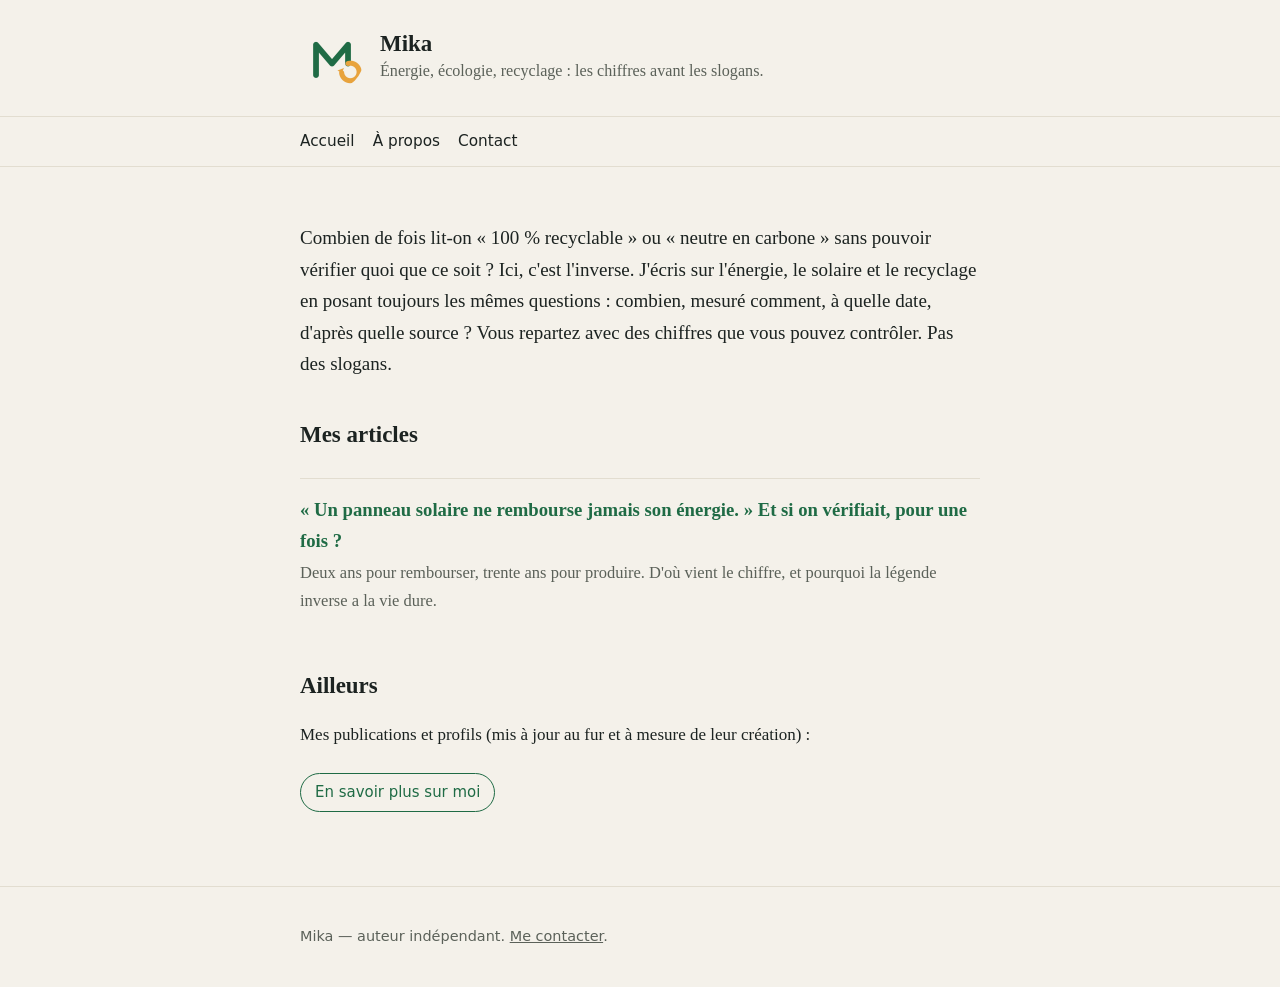
==== index.html @ 272d7c2d "À propos + chapô accueil réécrits dans la voix réelle de l'auteur (calibration) — CV~0.71" ====
<!doctype html>
<html lang="fr">
<head>
<meta charset="utf-8">
<meta name="viewport" content="width=device-width, initial-scale=1">
<title>Mika — énergie, écologie, ressources</title>
<meta name="description" content="Mika, consultant indépendant. J'écris sur l'énergie, le photovoltaïque et le recyclage : la surconsommation des ressources, chiffres et sources à l'appui.">
<link rel="canonical" href="https://mika-energie.github.io/">
<link rel="icon" href="/assets/favicon-32.png" sizes="32x32">
<link rel="stylesheet" href="/assets/style.css">
<!-- Entité canonique Mika. sameAs ne liste QUE les profils RÉELS (R5) : on ajoutera
     Gravatar/Substack/Medium/About.me ici DÈS qu'ils existent, simultanément partout. -->
<script type="application/ld+json">
{
  "@context": "https://schema.org",
  "@graph": [
    {
      "@type": "Person",
      "@id": "https://mika-energie.github.io#person",
      "name": "Mika",
      "url": "https://mika-energie.github.io",
      "image": "https://mika-energie.github.io/assets/avatar-512.png",
      "description": "Consultant indépendant — énergie, énergies renouvelables, photovoltaïque, écologie, recyclage, économie circulaire et surconsommation des ressources. Le véhicule hors d'usage comme cas concret.",
      "knowsAbout": ["énergie","énergies renouvelables","photovoltaïque","écologie","recyclage","économie circulaire","surconsommation des ressources","véhicules hors d'usage"],
      "sameAs": ["https://mika-energie.github.io"]
    },
    {
      "@type": "WebSite",
      "@id": "https://mika-energie.github.io#website",
      "url": "https://mika-energie.github.io",
      "name": "Mika — énergie, écologie, ressources",
      "author": {"@id": "https://mika-energie.github.io#person"},
      "inLanguage": "fr"
    }
  ]
}
</script>
<meta property="og:type" content="website">
<meta property="og:site_name" content="Mika">
<meta property="og:title" content="Mika — énergie, écologie, ressources">
<meta property="og:description" content="Mika, consultant indépendant. J'écris sur l'énergie, le photovoltaïque et le recyclage : la surconsommation des ressources, chiffres et sources à l'appui.">
<meta property="og:url" content="https://mika-energie.github.io/">
<meta property="og:image" content="https://mika-energie.github.io/assets/avatar-512.png">
<meta property="og:locale" content="fr_FR">
<meta name="twitter:card" content="summary">
</head>
<body>
<header class="site"><div class="wrap">
  <img src="/assets/avatar-512.png" alt="Mika" width="64" height="64">
  <div><div class="name">Mika</div>
  <div class="tag">Énergie, écologie, recyclage : les chiffres avant les slogans.</div></div>
</div></header>
<nav class="top"><div class="wrap">
  <a href="/">Accueil</a><a href="/a-propos/">À propos</a><a href="/contact/">Contact</a>
</div></nav>

<main><div class="wrap">
  <p class="lead">Combien de fois lit-on « 100 % recyclable » ou « neutre en carbone » sans pouvoir vérifier quoi que ce soit ? Ici, c'est l'inverse. J'écris sur l'énergie, le solaire et le recyclage en posant toujours les mêmes questions : combien, mesuré comment, à quelle date, d'après quelle source ? Vous repartez avec des chiffres que vous pouvez contrôler. Pas des slogans.</p>

  <h2>Mes articles</h2>
  <ul class="articles">
    <li><a href="/articles/panneau-solaire-energie/">« Un panneau solaire ne rembourse jamais son énergie. » Et si on vérifiait, pour une fois ?</a>
      <div class="desc">Deux ans pour rembourser, trente ans pour produire. D'où vient le chiffre, et pourquoi la légende inverse a la vie dure.</div></li>
  </ul>

  <h2>Ailleurs</h2>
  <p>Mes publications et profils (mis à jour au fur et à mesure de leur création) :</p>
  <div class="links">
    <!-- Ajouter ici les liens Substack / Medium / About.me / Gravatar dès qu'ils existent. -->
    <a href="/a-propos/">En savoir plus sur moi</a>
  </div>
</div></main>

<footer class="site"><div class="wrap">
  <p>Mika — auteur indépendant. <a href="/contact/">Me contacter</a>.</p>
</div></footer>
</body>
</html>
---- assets/style.css ----
:root{
  --vert:#1F6B45; --ambre:#E8A33D; --ink:#1C2321; --creme:#F4F1EA;
  --muted:#5b6159; --line:#e2ddd0; --maxw:720px;
}
*{box-sizing:border-box}
html{font-size:17px;-webkit-text-size-adjust:100%}
body{margin:0;font-family:Georgia,"Iowan Old Style",serif;color:var(--ink);
  background:var(--creme);line-height:1.65}
a{color:var(--vert)}
.wrap{max-width:var(--maxw);margin:0 auto;padding:0 20px}
header.site{border-bottom:1px solid var(--line);padding:26px 0}
header.site .wrap{display:flex;align-items:center;gap:16px}
header.site img{width:64px;height:64px;border-radius:50%;flex:none}
header.site .name{font-weight:700;font-size:1.35rem;line-height:1.1}
header.site .tag{color:var(--muted);font-size:.95rem;margin-top:2px}
nav.top{font-family:system-ui,Arial,sans-serif;font-size:.9rem;border-bottom:1px solid var(--line)}
nav.top .wrap{display:flex;gap:18px;padding:12px 20px}
nav.top a{text-decoration:none;color:var(--ink)}
main{padding:36px 0 10px}
h1{font-size:1.9rem;line-height:1.15;margin:.2em 0 .5em}
h2{font-size:1.35rem;margin:1.6em 0 .4em}
p{margin:1em 0}
.lead{font-size:1.12rem;color:var(--ink)}
.articles{list-style:none;padding:0;margin:1.4em 0}
.articles li{padding:16px 0;border-top:1px solid var(--line)}
.articles a{font-weight:700;text-decoration:none;font-size:1.1rem}
.articles .desc{color:var(--muted);font-size:.97rem;margin-top:3px}
.links{font-family:system-ui,Arial,sans-serif;display:flex;flex-wrap:wrap;gap:10px;margin:1.4em 0}
.links a{text-decoration:none;border:1px solid var(--vert);color:var(--vert);
  border-radius:100px;padding:6px 14px;font-size:.88rem}
article .meta{font-family:system-ui,Arial,sans-serif;color:var(--muted);font-size:.9rem}
article blockquote{border-left:3px solid var(--ambre);margin:1.2em 0;padding:.3em 0 .3em 16px;color:var(--ink)}
footer.site{border-top:1px solid var(--line);margin-top:40px;padding:24px 0;
  font-family:system-ui,Arial,sans-serif;font-size:.85rem;color:var(--muted)}
footer.site a{color:var(--muted)}
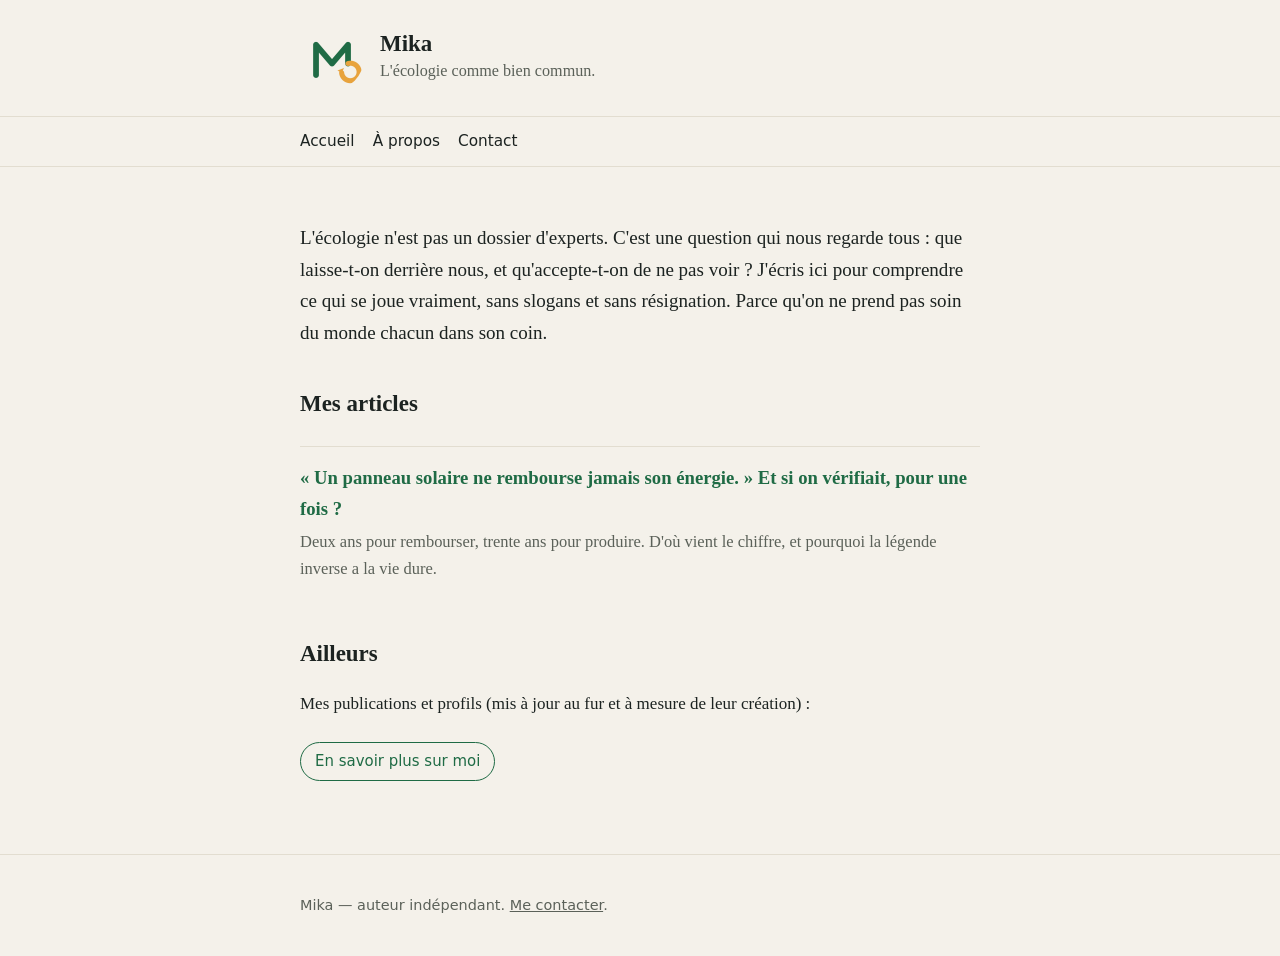
==== commit fd783bfd: "Voix réelle de l'auteur partout : tagline + chapô + à-propos en registre 'bien commun', fin du frami" ====
--- a/index.html
+++ b/index.html
@@ -4,7 +4,7 @@
 <meta charset="utf-8">
 <meta name="viewport" content="width=device-width, initial-scale=1">
 <title>Mika — énergie, écologie, ressources</title>
-<meta name="description" content="Mika, consultant indépendant. J'écris sur l'énergie, le photovoltaïque et le recyclage : la surconsommation des ressources, chiffres et sources à l'appui.">
+<meta name="description" content="Mika écrit sur l'énergie et l'écologie comme une affaire de bien commun. Comprendre ce qui se joue vraiment, sans slogans ni résignation.">
 <link rel="canonical" href="https://mika-energie.github.io/">
 <link rel="icon" href="/assets/favicon-32.png" sizes="32x32">
 <link rel="stylesheet" href="/assets/style.css">
@@ -20,7 +20,7 @@
       "name": "Mika",
       "url": "https://mika-energie.github.io",
       "image": "https://mika-energie.github.io/assets/avatar-512.png",
-      "description": "Consultant indépendant — énergie, énergies renouvelables, photovoltaïque, écologie, recyclage, économie circulaire et surconsommation des ressources. Le véhicule hors d'usage comme cas concret.",
+      "description": "Mika, auteur indépendant. Il écrit sur l'énergie et l'écologie comme une question de bien commun : comprendre ce qui se joue, et refuser de rester les bras croisés.",
       "knowsAbout": ["énergie","énergies renouvelables","photovoltaïque","écologie","recyclage","économie circulaire","surconsommation des ressources","véhicules hors d'usage"],
       "sameAs": ["https://mika-energie.github.io"]
     },
@@ -38,7 +38,7 @@
 <meta property="og:type" content="website">
 <meta property="og:site_name" content="Mika">
 <meta property="og:title" content="Mika — énergie, écologie, ressources">
-<meta property="og:description" content="Mika, consultant indépendant. J'écris sur l'énergie, le photovoltaïque et le recyclage : la surconsommation des ressources, chiffres et sources à l'appui.">
+<meta property="og:description" content="Mika écrit sur l'énergie et l'écologie comme une affaire de bien commun. Comprendre ce qui se joue vraiment, sans slogans ni résignation.">
 <meta property="og:url" content="https://mika-energie.github.io/">
 <meta property="og:image" content="https://mika-energie.github.io/assets/avatar-512.png">
 <meta property="og:locale" content="fr_FR">
@@ -48,14 +48,14 @@
 <header class="site"><div class="wrap">
   <img src="/assets/avatar-512.png" alt="Mika" width="64" height="64">
   <div><div class="name">Mika</div>
-  <div class="tag">Énergie, écologie, recyclage : les chiffres avant les slogans.</div></div>
+  <div class="tag">L'écologie comme bien commun.</div></div>
 </div></header>
 <nav class="top"><div class="wrap">
   <a href="/">Accueil</a><a href="/a-propos/">À propos</a><a href="/contact/">Contact</a>
 </div></nav>
 
 <main><div class="wrap">
-  <p class="lead">Combien de fois lit-on « 100 % recyclable » ou « neutre en carbone » sans pouvoir vérifier quoi que ce soit ? Ici, c'est l'inverse. J'écris sur l'énergie, le solaire et le recyclage en posant toujours les mêmes questions : combien, mesuré comment, à quelle date, d'après quelle source ? Vous repartez avec des chiffres que vous pouvez contrôler. Pas des slogans.</p>
+  <p class="lead">L'écologie n'est pas un dossier d'experts. C'est une question qui nous regarde tous : que laisse-t-on derrière nous, et qu'accepte-t-on de ne pas voir ? J'écris ici pour comprendre ce qui se joue vraiment, sans slogans et sans résignation. Parce qu'on ne prend pas soin du monde chacun dans son coin.</p>
 
   <h2>Mes articles</h2>
   <ul class="articles">
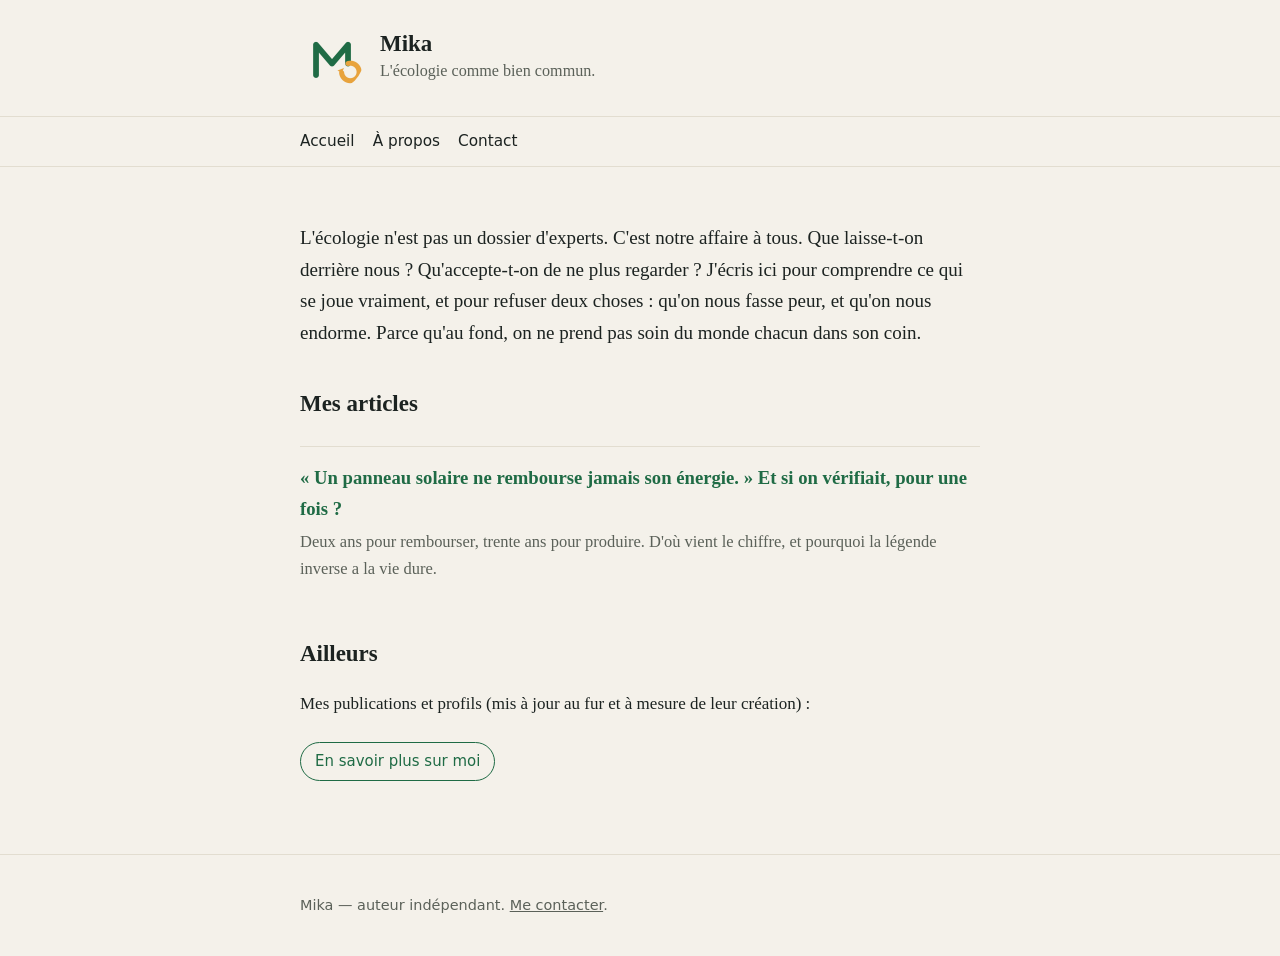
==== commit 5c2f56b5: "Accueil : chapô plus bursty (rythme cassé)" ====
--- a/index.html
+++ b/index.html
@@ -55,7 +55,7 @@
 </div></nav>
 
 <main><div class="wrap">
-  <p class="lead">L'écologie n'est pas un dossier d'experts. C'est une question qui nous regarde tous : que laisse-t-on derrière nous, et qu'accepte-t-on de ne pas voir ? J'écris ici pour comprendre ce qui se joue vraiment, sans slogans et sans résignation. Parce qu'on ne prend pas soin du monde chacun dans son coin.</p>
+  <p class="lead">L'écologie n'est pas un dossier d'experts. C'est notre affaire à tous. Que laisse-t-on derrière nous ? Qu'accepte-t-on de ne plus regarder ? J'écris ici pour comprendre ce qui se joue vraiment, et pour refuser deux choses : qu'on nous fasse peur, et qu'on nous endorme. Parce qu'au fond, on ne prend pas soin du monde chacun dans son coin.</p>
 
   <h2>Mes articles</h2>
   <ul class="articles">
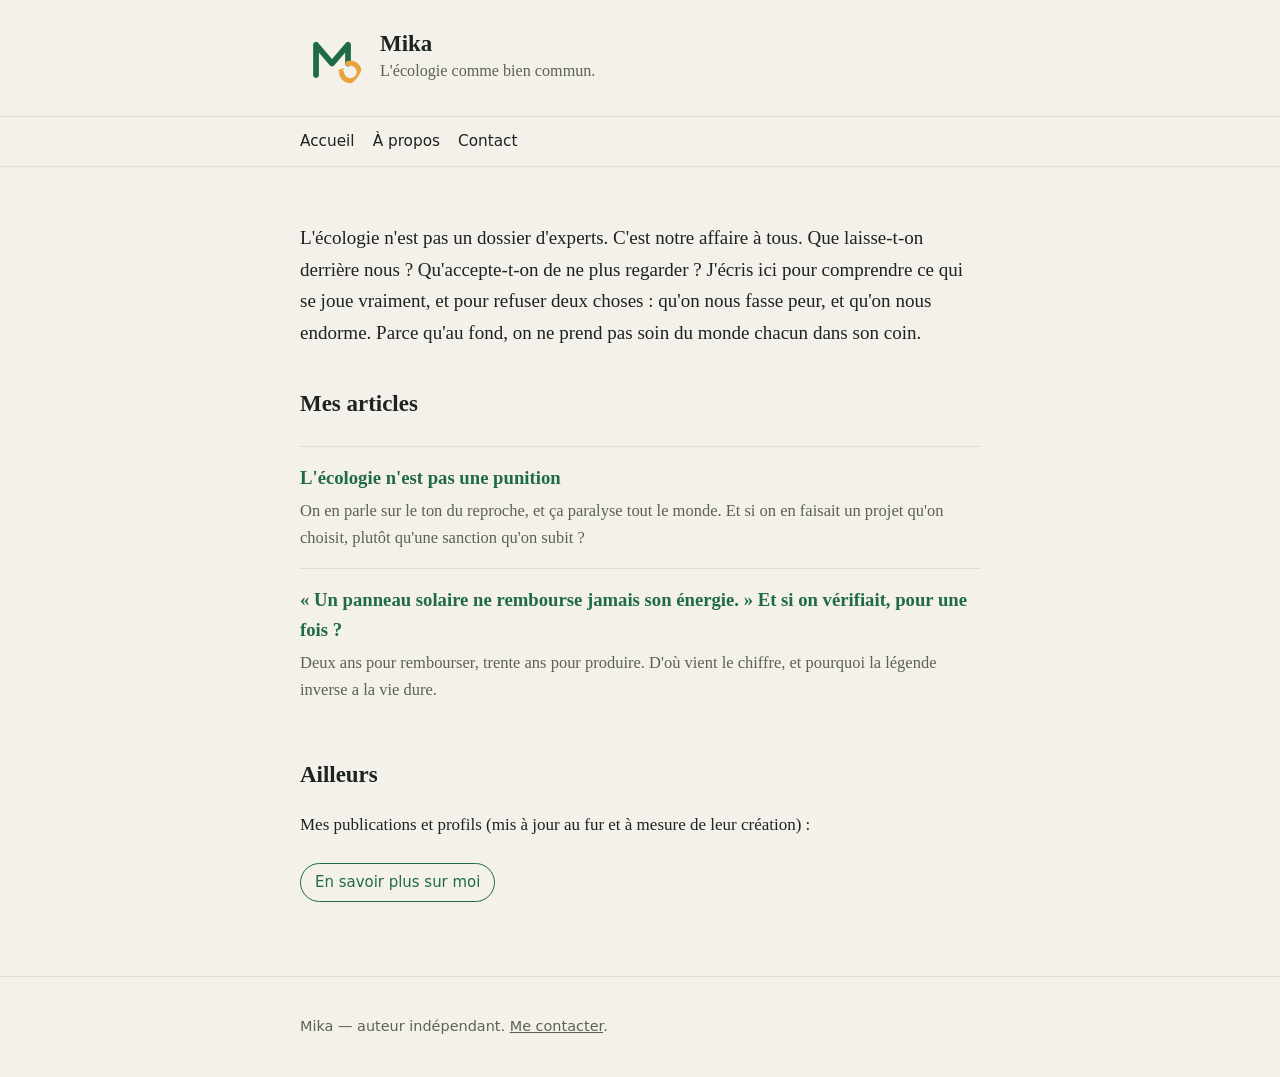
==== commit 5078ed1b: "2e article « L'écologie n'est pas une punition » (FAIL→corrigé→PASS editor-qc) + accueil/sitemap/fee" ====
--- a/index.html
+++ b/index.html
@@ -59,6 +59,8 @@
 
   <h2>Mes articles</h2>
   <ul class="articles">
+    <li><a href="/articles/ecologie-pas-une-punition/">L'écologie n'est pas une punition</a>
+      <div class="desc">On en parle sur le ton du reproche, et ça paralyse tout le monde. Et si on en faisait un projet qu'on choisit, plutôt qu'une sanction qu'on subit ?</div></li>
     <li><a href="/articles/panneau-solaire-energie/">« Un panneau solaire ne rembourse jamais son énergie. » Et si on vérifiait, pour une fois ?</a>
       <div class="desc">Deux ans pour rembourser, trente ans pour produire. D'où vient le chiffre, et pourquoi la légende inverse a la vie dure.</div></li>
   </ul>
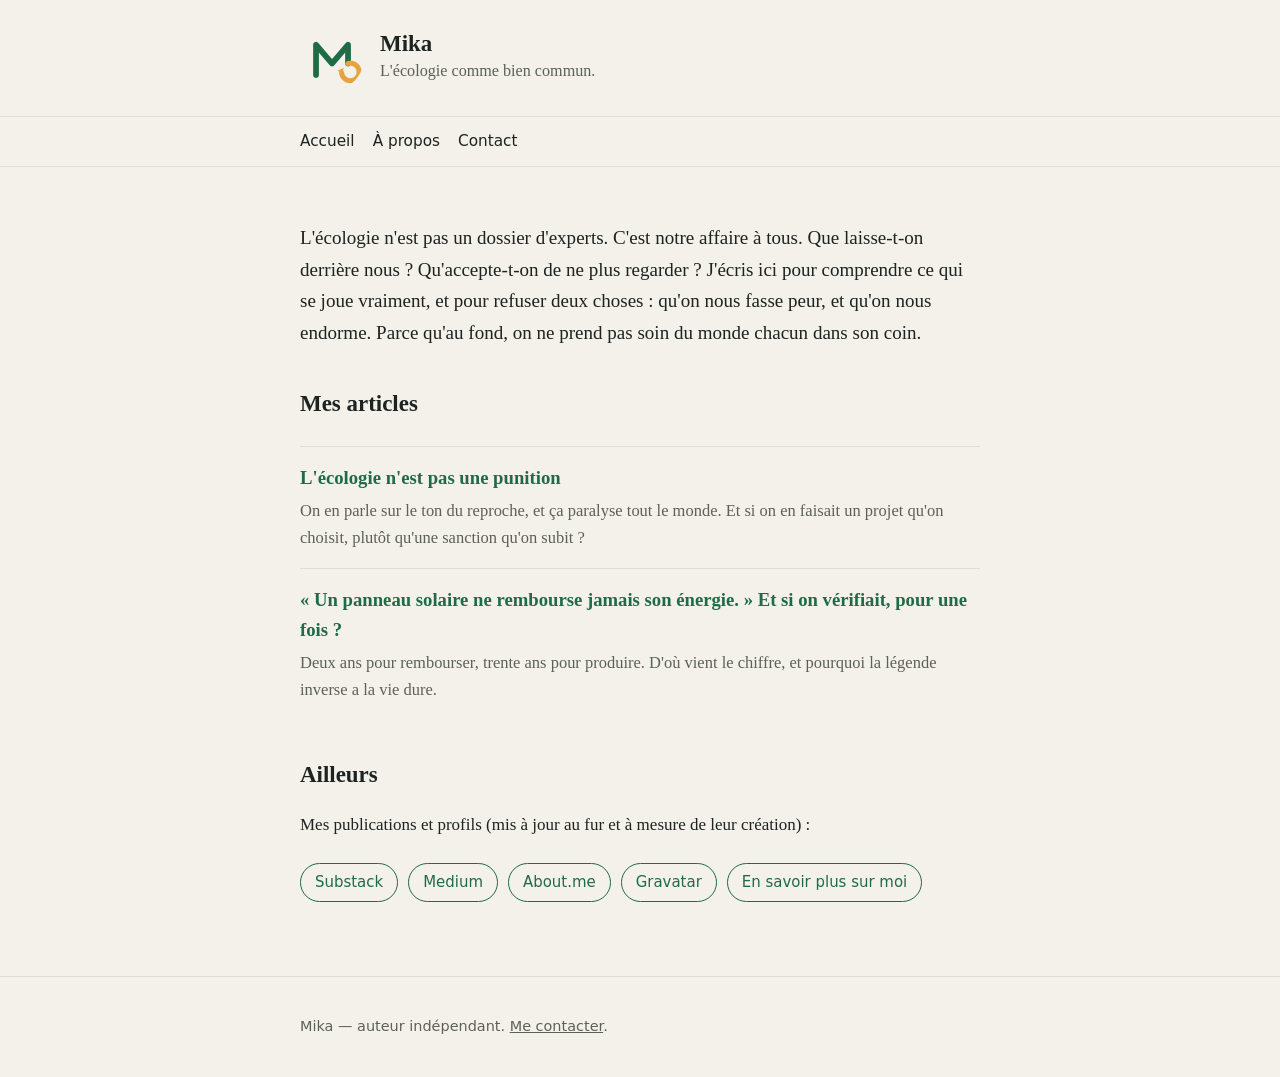
==== commit 8d852e29: "Réseau Mika : sameAs 5 entrées (hub, Substack, Medium, About.me, Gravatar) + liens profils en bas de" ====
--- a/index.html
+++ b/index.html
@@ -8,8 +8,9 @@
 <link rel="canonical" href="https://mika-energie.github.io/">
 <link rel="icon" href="/assets/favicon-32.png" sizes="32x32">
 <link rel="stylesheet" href="/assets/style.css">
-<!-- Entité canonique Mika. sameAs ne liste QUE les profils RÉELS (R5) : on ajoutera
-     Gravatar/Substack/Medium/About.me ici DÈS qu'ils existent, simultanément partout. -->
+<!-- Entité canonique Mika. sameAs ne liste QUE les profils RÉELS (R5).
+     Confirmés 2026-06-17 : Substack, Medium, About.me, Gravatar (ordre canonique =
+     template person-jsonld.template.html). Muck Rack non inclus (réserve, non validé). -->
 <script type="application/ld+json">
 {
   "@context": "https://schema.org",
@@ -22,7 +23,13 @@
       "image": "https://mika-energie.github.io/assets/avatar-512.png",
       "description": "Mika, auteur indépendant. Il écrit sur l'énergie et l'écologie comme une question de bien commun : comprendre ce qui se joue, et refuser de rester les bras croisés.",
       "knowsAbout": ["énergie","énergies renouvelables","photovoltaïque","écologie","recyclage","économie circulaire","surconsommation des ressources","véhicules hors d'usage"],
-      "sameAs": ["https://mika-energie.github.io"]
+      "sameAs": [
+        "https://mika-energie.github.io",
+        "https://mikaenergie.substack.com",
+        "https://medium.com/@mikaenergie",
+        "https://about.me/mika095",
+        "https://gravatar.com/dreamilyclever0ec513e5c3"
+      ]
     },
     {
       "@type": "WebSite",
@@ -68,7 +75,10 @@
   <h2>Ailleurs</h2>
   <p>Mes publications et profils (mis à jour au fur et à mesure de leur création) :</p>
   <div class="links">
-    <!-- Ajouter ici les liens Substack / Medium / About.me / Gravatar dès qu'ils existent. -->
+    <a href="https://mikaenergie.substack.com" rel="me">Substack</a>
+    <a href="https://medium.com/@mikaenergie" rel="me">Medium</a>
+    <a href="https://about.me/mika095" rel="me">About.me</a>
+    <a href="https://gravatar.com/dreamilyclever0ec513e5c3" rel="me">Gravatar</a>
     <a href="/a-propos/">En savoir plus sur moi</a>
   </div>
 </div></main>
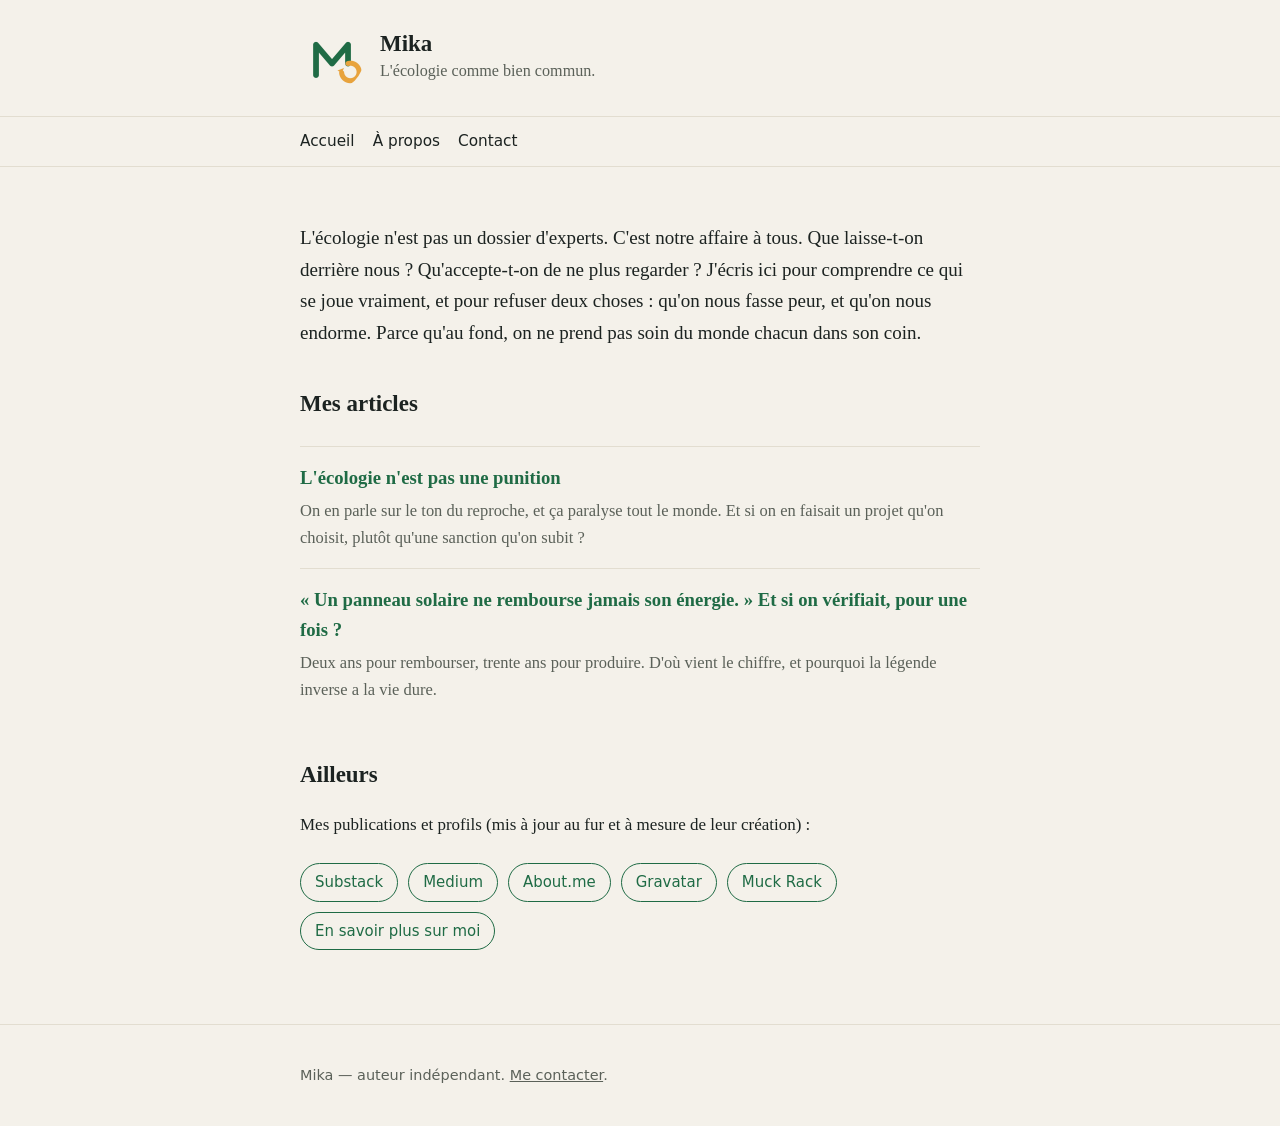
==== commit 3ce7ee92: "Ajout Muck Rack dans sameAs (index + a-propos) + lien Ailleurs + hub link About.me Co-Authored-By: C" ====
--- a/index.html
+++ b/index.html
@@ -28,7 +28,8 @@
         "https://mikaenergie.substack.com",
         "https://medium.com/@mikaenergie",
         "https://about.me/mika095",
-        "https://gravatar.com/dreamilyclever0ec513e5c3"
+        "https://gravatar.com/dreamilyclever0ec513e5c3",
+        "https://muckrack.com/mikaenergie"
       ]
     },
     {
@@ -79,6 +80,7 @@
     <a href="https://medium.com/@mikaenergie" rel="me">Medium</a>
     <a href="https://about.me/mika095" rel="me">About.me</a>
     <a href="https://gravatar.com/dreamilyclever0ec513e5c3" rel="me">Gravatar</a>
+    <a href="https://muckrack.com/mikaenergie" rel="me">Muck Rack</a>
     <a href="/a-propos/">En savoir plus sur moi</a>
   </div>
 </div></main>
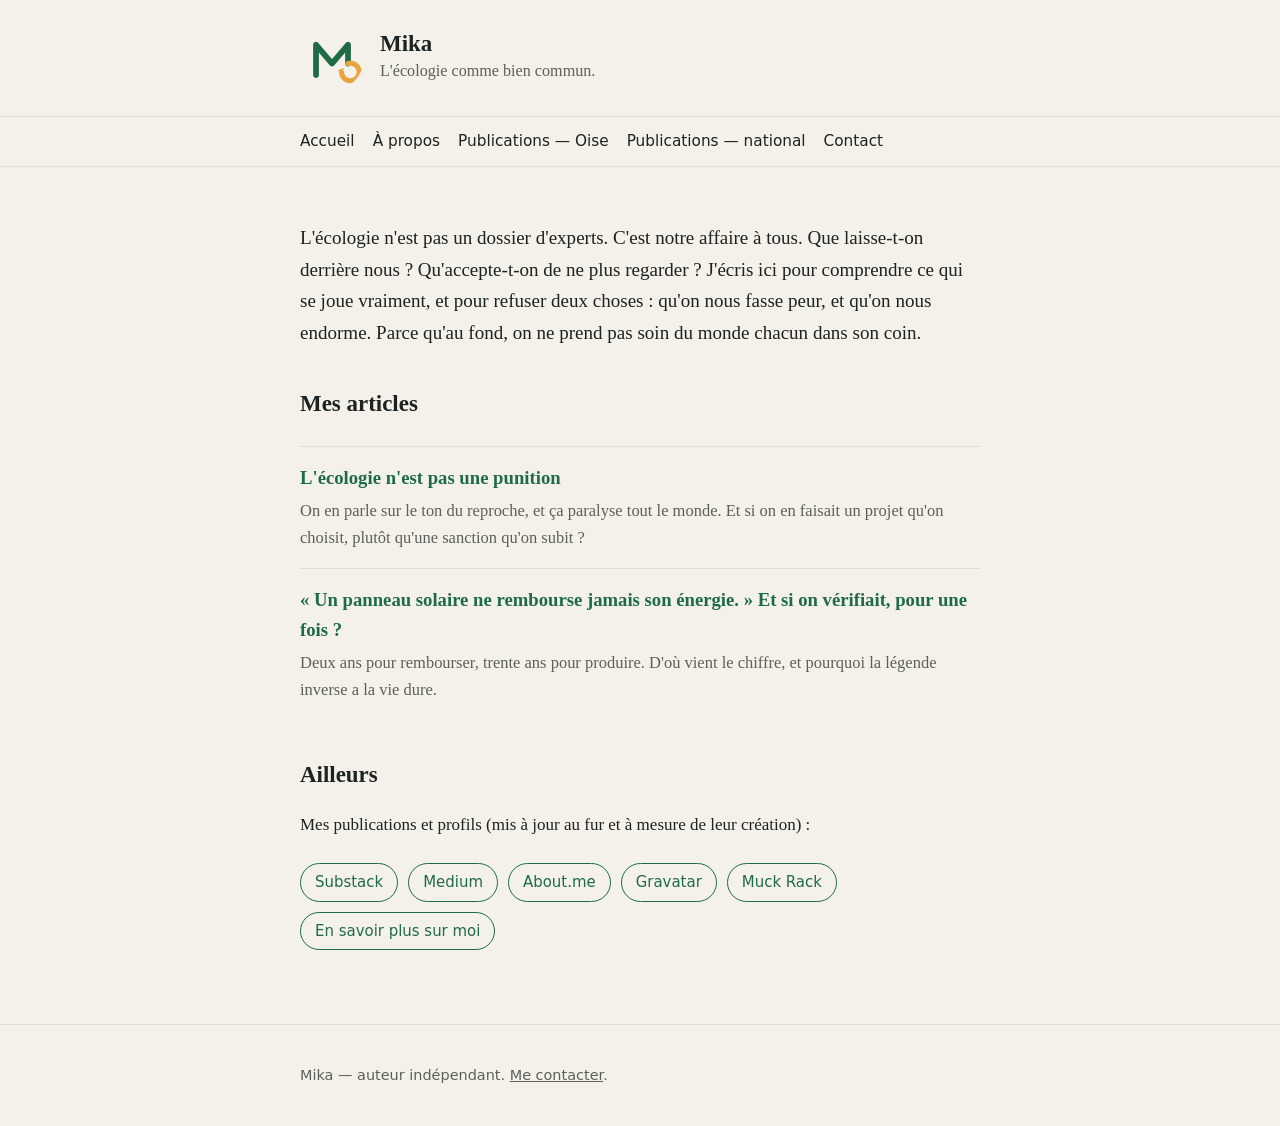
==== commit 8350aed8: "Publications : 2 pages listant les 40 articles indexés de Mika Une page par site relayé, jamais deux" ====
--- a/index.html
+++ b/index.html
@@ -28,7 +28,7 @@
         "https://mikaenergie.substack.com",
         "https://medium.com/@mikaenergie",
         "https://about.me/mika095",
-        "https://gravatar.com/dreamilyclever0ec513e5c3",
+        "https://gravatar.com/mikaenergie",
         "https://muckrack.com/mikaenergie"
       ]
     },
@@ -59,7 +59,7 @@
   <div class="tag">L'écologie comme bien commun.</div></div>
 </div></header>
 <nav class="top"><div class="wrap">
-  <a href="/">Accueil</a><a href="/a-propos/">À propos</a><a href="/contact/">Contact</a>
+  <a href="/">Accueil</a><a href="/a-propos/">À propos</a><a href="/publications-lesepavistes/">Publications — Oise</a><a href="/publications-vehiculehorsdusage/">Publications — national</a><a href="/contact/">Contact</a>
 </div></nav>
 
 <main><div class="wrap">
@@ -79,7 +79,7 @@
     <a href="https://mikaenergie.substack.com" rel="me">Substack</a>
     <a href="https://medium.com/@mikaenergie" rel="me">Medium</a>
     <a href="https://about.me/mika095" rel="me">About.me</a>
-    <a href="https://gravatar.com/dreamilyclever0ec513e5c3" rel="me">Gravatar</a>
+    <a href="https://gravatar.com/mikaenergie" rel="me">Gravatar</a>
     <a href="https://muckrack.com/mikaenergie" rel="me">Muck Rack</a>
     <a href="/a-propos/">En savoir plus sur moi</a>
   </div>
